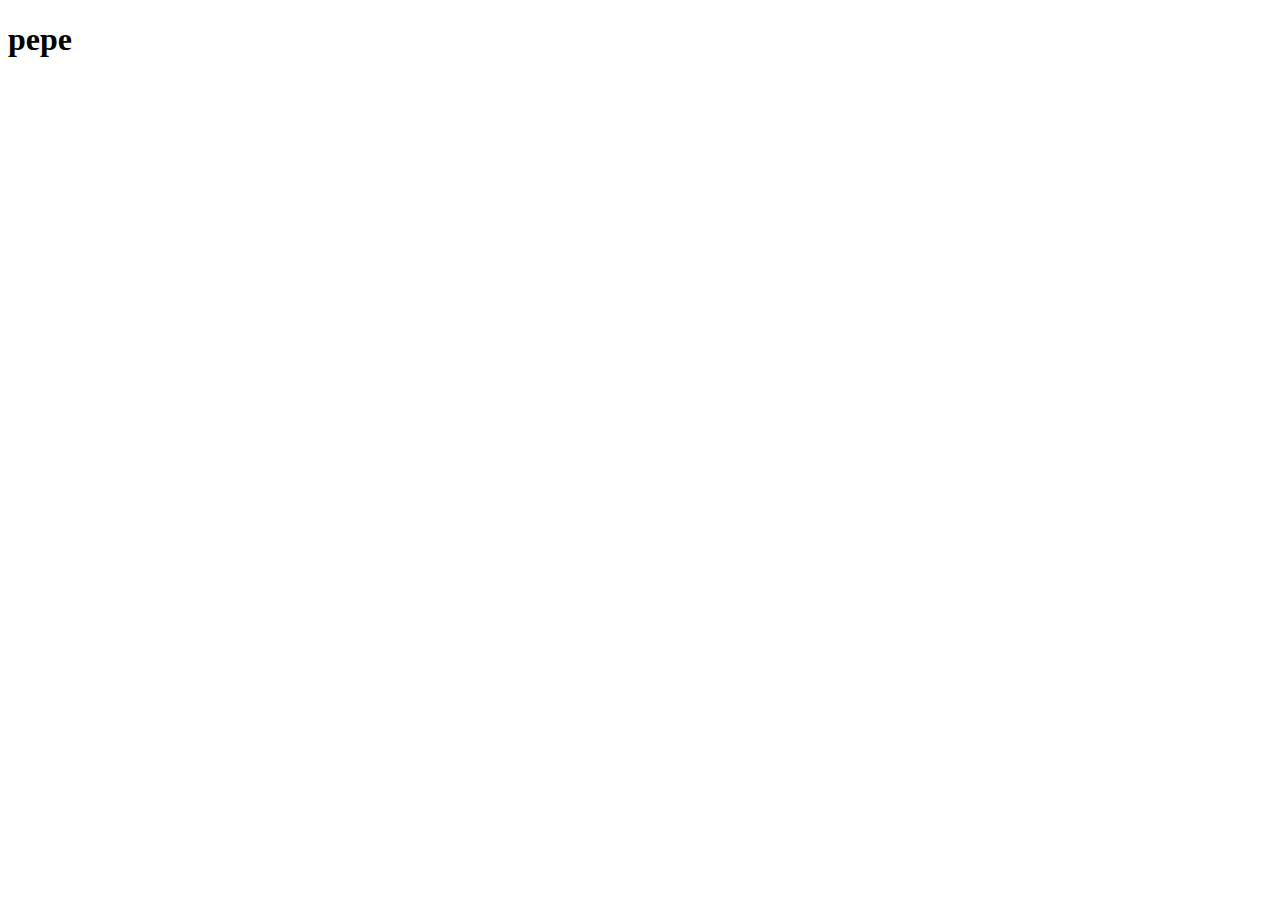
==== Cocina/index.html @ 4b0a0edf "Crea Cocina" ====
<!DOCTYPE html>
<head> 
  <link rel="icon" type="image/png" href="../images/favicon.ico.png">
  <link href="master.css" rel="stylesheet" type="text/css">
  <script src="cocinaClass.js" type="module"></script>
</head>

<html>
  <body>
    <h1> pepe </h1>
  </body>   
</html>
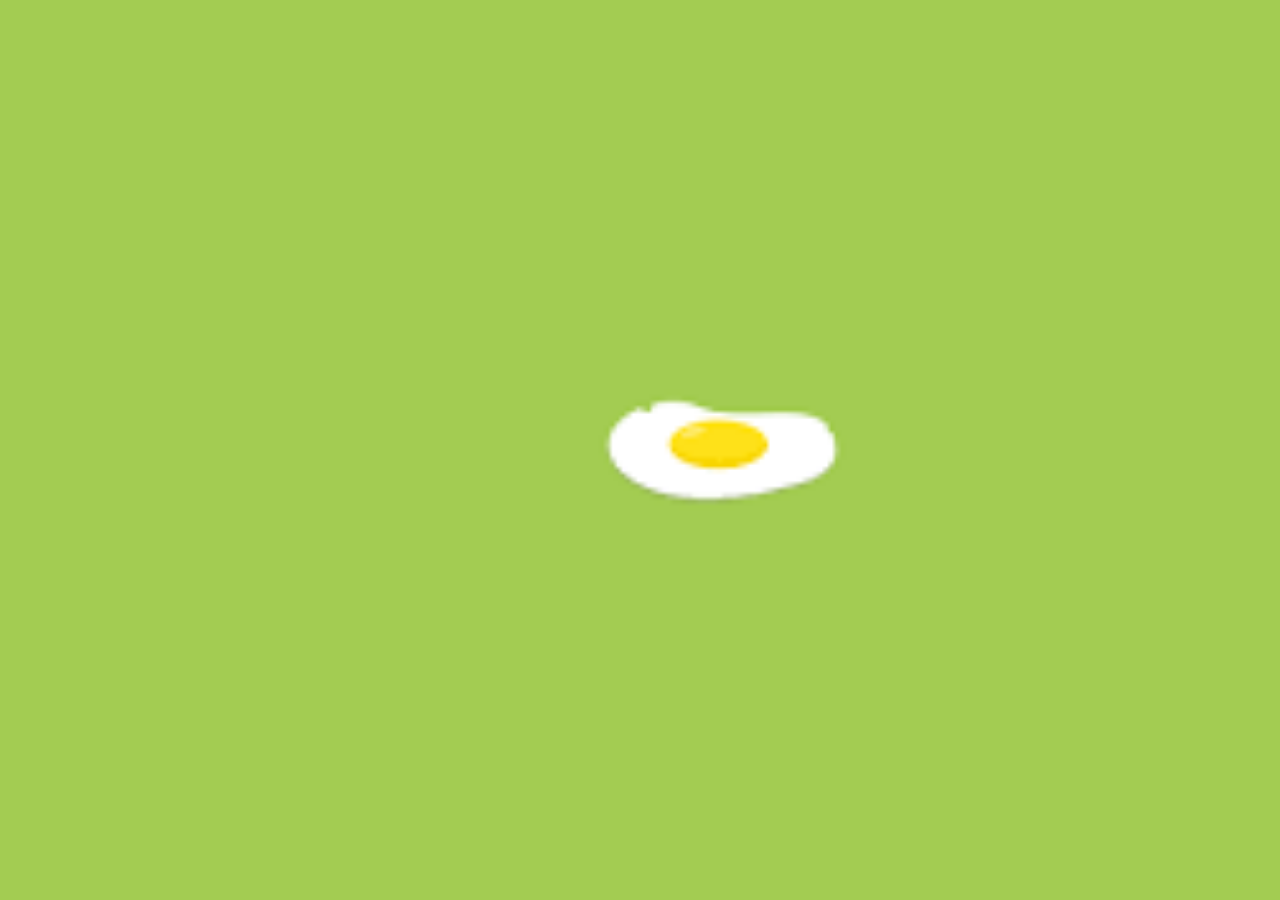
==== commit 39b8ae99: "Add fondo" ====
--- a/Cocina/index.html
+++ b/Cocina/index.html
@@ -1,12 +1,12 @@
 <!DOCTYPE html>
-<head> 
+<html style="height: 100%">
+<head>
   <link rel="icon" type="image/png" href="../images/favicon.ico.png">
   <link href="master.css" rel="stylesheet" type="text/css">
   <script src="cocinaClass.js" type="module"></script>
+	<title>Restobar King Beer</title>
+  <link href="https://fonts.googleapis.com/css?family=Roboto+Slab&display=swap" rel="stylesheet">
 </head>
-
-<html>
-  <body>
-    <h1> pepe </h1>
-  </body>   
-</html>+	<body>
+	</body>
+</html>
--- a/Cocina/master.css
+++ b/Cocina/master.css
@@ -0,0 +1,25 @@
+body {
+    background-image: url('../../images/fondo1ggg.png');
+    background-size: cover;
+    color:  black;
+    text-shadow:
+    0 0 1px black,
+    0 0 1px black;
+    }
+    .Container {
+      line-height: 400%;
+      width:70%;
+      height: 100px;
+      margin: 30px auto;
+      border: 3px solid #3366ff;
+      text-align:center;
+    }
+    .Container p{
+      margin-top:18px;
+      font-family: 'Roboto Slab', serif;
+      display: inline-block;
+      padding-left:15%;
+      padding-right:15%;
+      font-size: 30px;
+    }
+    